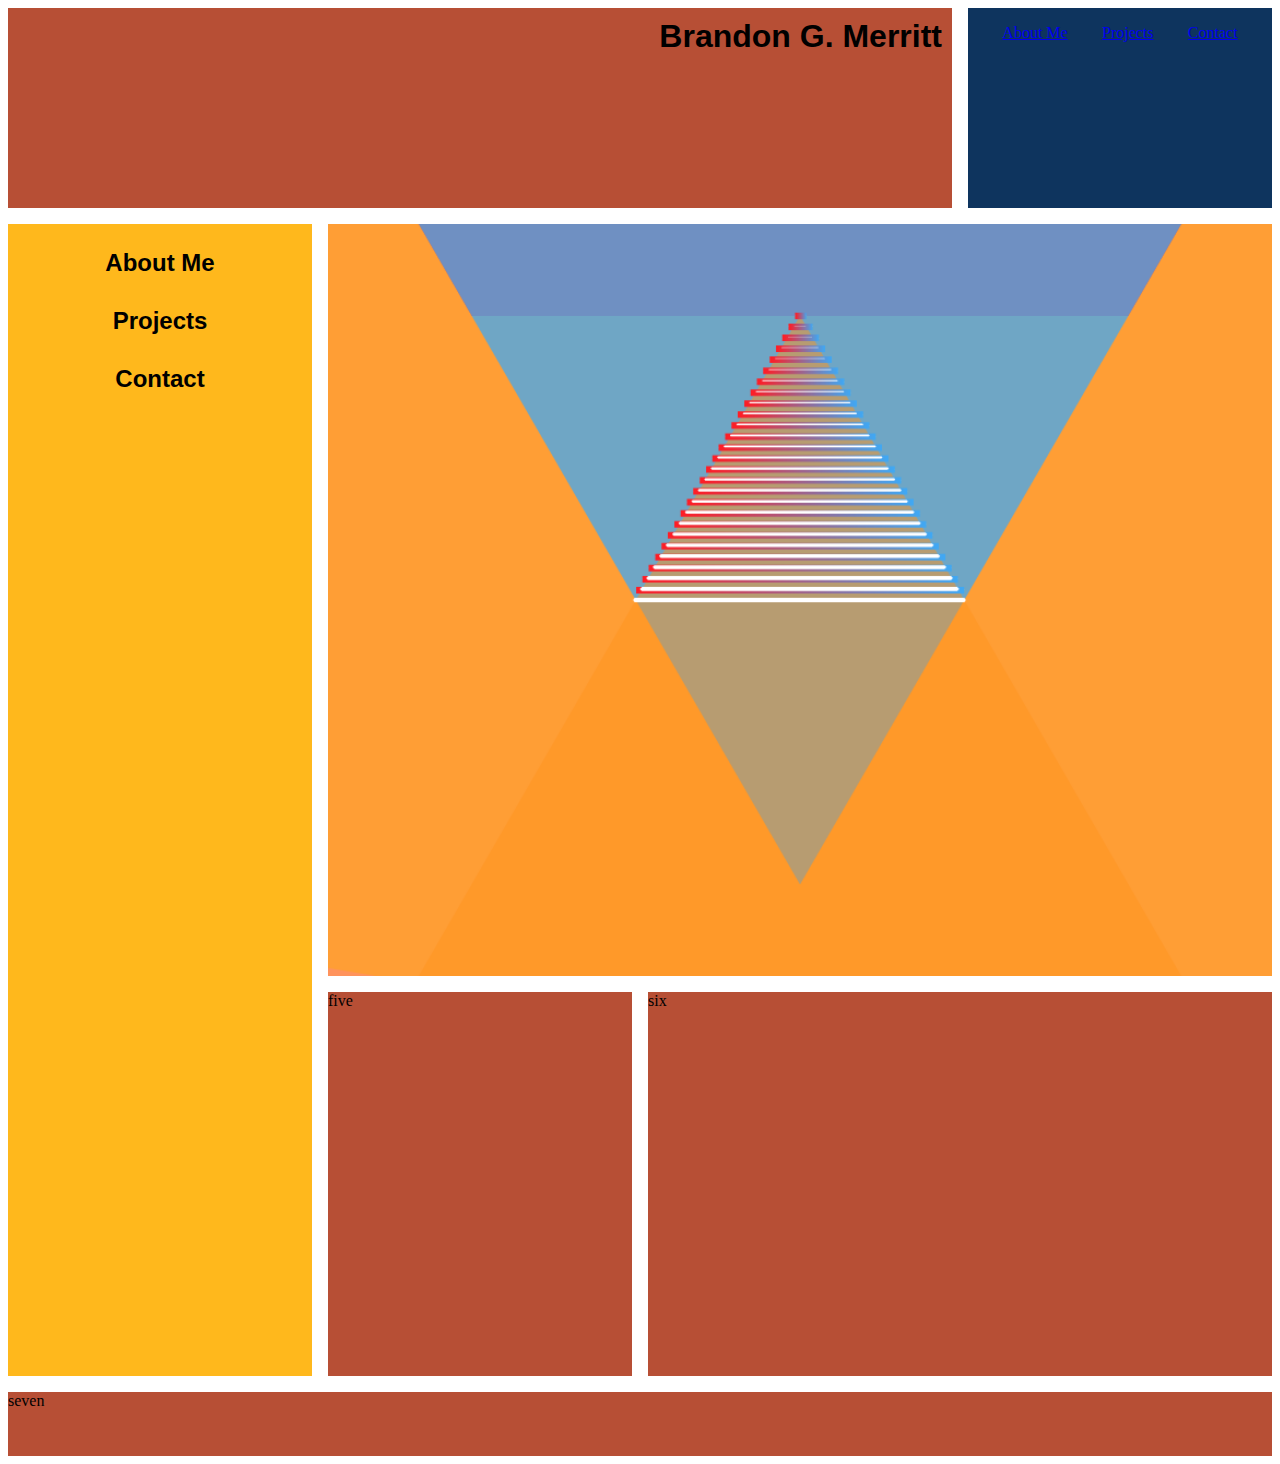
==== index copy.html @ 8b015487 "Added CSS GRID" ====
<!DOCTYPE html>
<html lang="en-us">

<head>
    <meta name="width=device-width, initial-scale=1.0">
    <meta charset="UTF-8" />
    <link rel="stylesheet" href="styles copy.css">
</head>
<body>
    <!-- A grid layout that uses 1em gaps and composes an aesthetic  -->
    <div class="wrapper">
        <div class="box1">
            <h1>Brandon G. Merritt</h1>
        </div>
        <div class="box2">
            <nav>
                <ul>
                    <!-- Links that scroll down to relative names -->
                    <li><a href="#abt">About Me</a></li>
                    <li><a href="#pro">Projects</a></li>
                    <li><a href="#con">Contact</a></li>
                </ul>
            </nav>
        </div>
        <div class="box3">
            <h2 id="abt">About Me</h2>
            <h2 id="pro">Projects</h2>
            <h2 id="con">Contact</h2>
        </div>
        <div class="box4"></div>
        <div class="box5">five</div>
        <div class="box6">six</div>
        <div class="box7">seven</div>
    </div>


</body>
<!-- 
<footer>
<h3>"The end of the line"</h3>
</footer>
 -->
---- styles copy.css ----
:root {
    --Color01:#b74f35;
    --Color02:#FFB81C;
    --Color03:#FFE767;
    --Color04:#F7F6F3;
    --Color05:#0E345E;
    --Type: helvetica, Arial, sans-serif;
}
* {
    /* background-color: var(--Color04); */
}
.wrapper {
    display:grid;
    grid-template-columns: 1fr 1fr 1fr 1fr;
    grid-template-rows: 200px;
    column-gap: 1em;
    row-gap: 1em;
}
.box1 {
    grid-column-start: 1;
    grid-column-end: 4;
    grid-row-start: 0;
    grid-row-end: 2;
    background-color: var(--Color01);
}
.box2 {
    grid-column-start: 4;
    grid-column-end: 5;
    grid-row-start: 0;
    grid-row-end: 2;
    background-color: var(--Color05);
}
.box3 {
    grid-column-start: 1;
    grid-column-end: 2;
    grid-row-start: 2;
    grid-row-end: 75;
    background-color: var(--Color02);
}
.box4 {
    grid-column-start: 2;
    grid-column-end: 5;
    grid-row-start: 2;
    grid-row-end: 50;
    background-image: url(KIDS1-03.png);
    background-size: 125%;
    background-repeat: no-repeat;
    background-position: center;
}
.box5 {
    grid-column-start: 2;
    grid-column-end: 3;
    grid-row-start: 50;
    grid-row-end: 75;
    background-color: var(--Color01);
}
.box6 {
    grid-column-start: 3;
    grid-column-end: 5;
    grid-row-start: 50;
    grid-row-end: 75;
    background-color: var(--Color01);
}
.box7 {
    grid-column-start: 1;
    grid-column-end: 5;
    grid-row-start: 75;
    grid-row-end: 80;
    background-color: var(--Color01);
}

h1 {
    font-family: var(--Type);
    background-color: var(--Color01);
    padding: 10px;
    margin: 0px;
    justify-content: center;
    text-align: right;
}
h2 {
    font-family: var(--Type);

    padding: 5px;
    text-align: center;
}
h2:hover {
    background-color: var(--Color05);
    color: var(--Color04)
}

.abt {
    color:var(--Color01);
    grid-row-start: 100;
    grid-row-end: 250;
}

ul { 
    list-style-type: none;
    display: flex;
    justify-content: space-evenly;
    padding-inline-start: 0px;
    color:whitesmoke;
    
}

#abt {
    align-content: flex-start;
    align-content:space-between;


}
#pro {

}

#con {

}
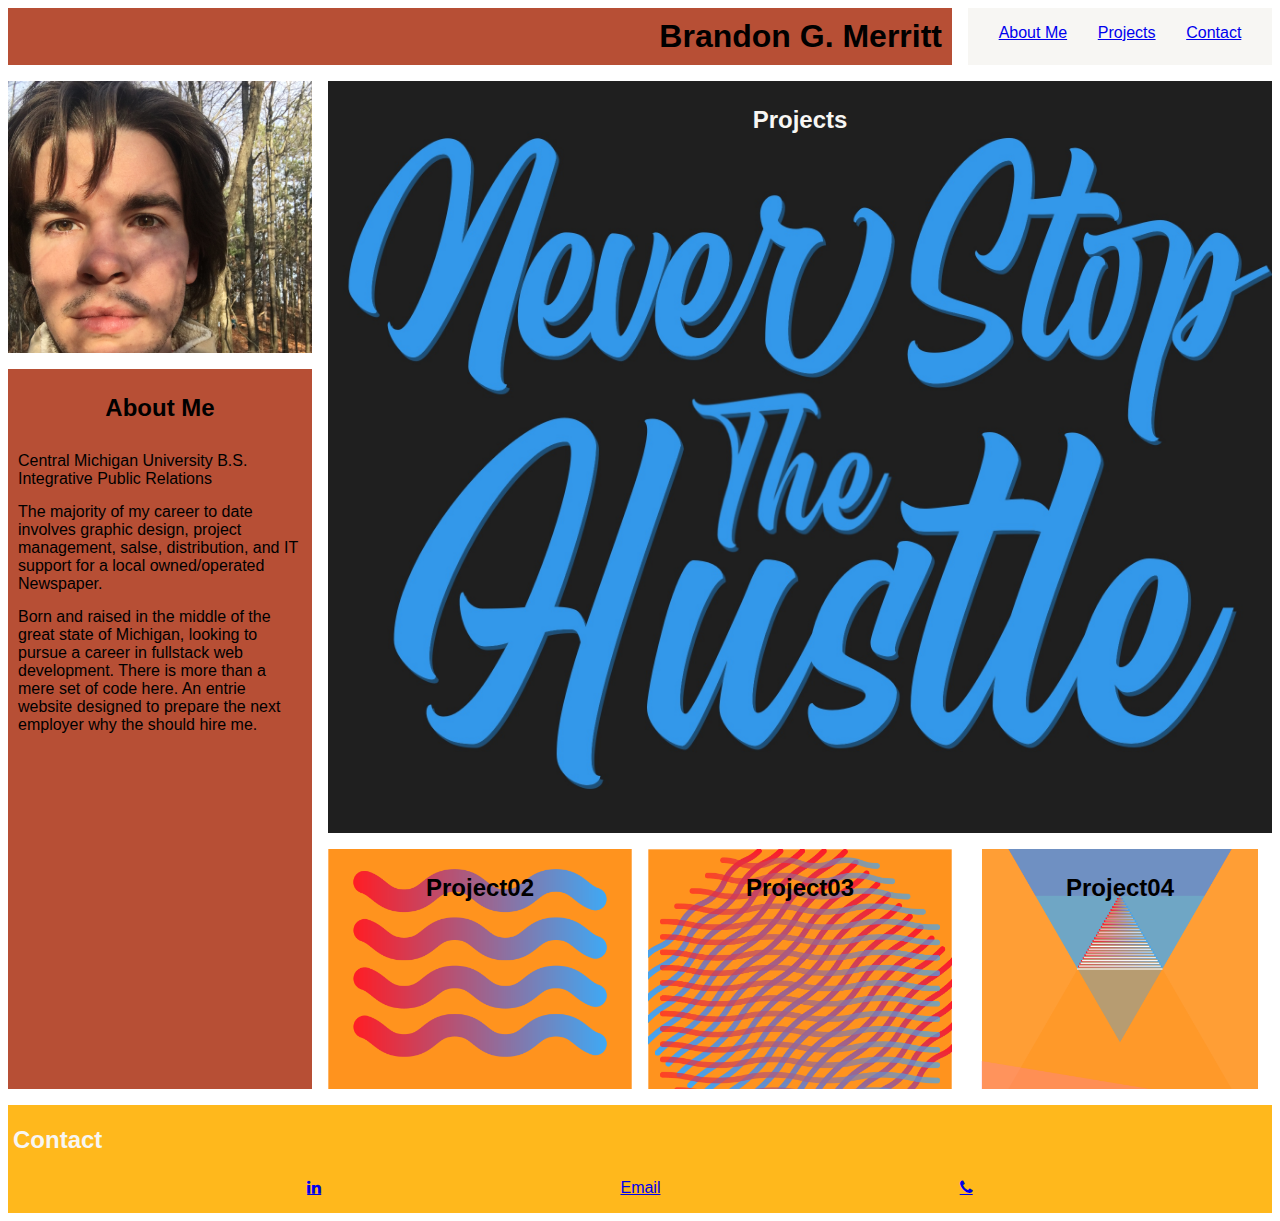
==== commit a0ee020e: "Furthered the dev of grid and contact info" ====
--- a/index copy.html
+++ b/index copy.html
@@ -5,6 +5,7 @@
     <meta name="width=device-width, initial-scale=1.0">
     <meta charset="UTF-8" />
     <link rel="stylesheet" href="styles copy.css">
+    <link rel="stylesheet" href="https://cdnjs.cloudflare.com/ajax/libs/font-awesome/4.7.0/css/font-awesome.min.css">
 </head>
 <body>
     <!-- A grid layout that uses 1em gaps and composes an aesthetic  -->
@@ -22,21 +23,33 @@
                 </ul>
             </nav>
         </div>
-        <div class="box3">
-            <h2 id="abt">About Me</h2>
+        <div class="box3"></div>
+        <div class="box4">
             <h2 id="pro">Projects</h2>
+        </div>
+        <div class="box5">
+        <h2 id="abt">About Me</h2>
+            <p>Central Michigan University B.S. Integrative Public Relations</p>
+            <p>The majority of my career to date involves graphic design, project management, salse, distribution, and IT support for a local owned/operated Newspaper.</p>
+            <p>Born and raised in the middle of the great state of Michigan, looking to pursue a career in fullstack web development. There is more than a mere set of code here. An entrie website designed to prepare the next employer why the should hire me.</p>
+        </div>
+        <div class="box6">
+            <h2>Project02</h2>
+        </div>
+        <div class="box7">
+            <h2>Project03</h2>
+        </div>
+        <div class="box8">
+            <h2>Project04</h2>
+        </div>
+        <div class="box9">
+            <!-- Contact inforamtion with direct link access -->
             <h2 id="con">Contact</h2>
+            <ul>
+                <li><a href="https://www.linkedin.com/in/brandongeorgemerritt/"class="fa fa-linkedin"></a></li>
+                <li><a href="mailto:brandongmerritt@gmail.com">Email</a></li>
+                <li><a href="tel:+9894449084" class="fa fa-phone"></a></li>
+            </ul>
         </div>
-        <div class="box4"></div>
-        <div class="box5">five</div>
-        <div class="box6">six</div>
-        <div class="box7">seven</div>
     </div>
-
-
-</body>
-<!-- 
-<footer>
-<h3>"The end of the line"</h3>
-</footer>
- -->+</body>--- a/styles copy.css
+++ b/styles copy.css
@@ -7,15 +7,22 @@
     --Type: helvetica, Arial, sans-serif;
 }
 * {
+    size:auto;
+    scroll-behavior: smooth;
+    font-style: var(--Type);
     /* background-color: var(--Color04); */
 }
+/* initialized grid sets */
 .wrapper {
     display:grid;
     grid-template-columns: 1fr 1fr 1fr 1fr;
-    grid-template-rows: 200px;
+    grid-template-rows: 100;
     column-gap: 1em;
     row-gap: 1em;
+    min-width: 1fr;
+    max-width: 4fr;
 }
+/* Name of Portfolio */
 .box1 {
     grid-column-start: 1;
     grid-column-end: 4;
@@ -23,50 +30,88 @@
     grid-row-end: 2;
     background-color: var(--Color01);
 }
+/* About Me Project Contact */
 .box2 {
     grid-column-start: 4;
     grid-column-end: 5;
     grid-row-start: 0;
     grid-row-end: 2;
-    background-color: var(--Color05);
+    background-color: var(--Color04);
+    font-family: var(--Type);
+    color:var(--Color01)
 }
+/* RECENT PHOTO */
 .box3 {
     grid-column-start: 1;
     grid-column-end: 2;
     grid-row-start: 2;
-    grid-row-end: 75;
-    background-color: var(--Color02);
+    grid-row-end: 20;
+    background-image: url(PortPic.JPG);
+    background-repeat: no-repeat;
+    background-size: 100%;
+    
 }
+/* Starter Project Placeholder */
 .box4 {
     grid-column-start: 2;
     grid-column-end: 5;
     grid-row-start: 2;
     grid-row-end: 50;
-    background-image: url(KIDS1-03.png);
-    background-size: 125%;
+    background-image: url(Never_Stop_The_Hustle\ 02.jpg);
+    background-size: 100%;
     background-repeat: no-repeat;
     background-position: center;
 }
+/* About Me Section */
 .box5 {
+    position:relative;
+    grid-column-start: 1;
+    grid-column-end: 2;
+    grid-row-start: 20;
+    grid-row-end: 66;
+    background-color: var(--Color01);
+}
+/* 6-8 are sub projects */
+.box6 {
+
     grid-column-start: 2;
     grid-column-end: 3;
     grid-row-start: 50;
-    grid-row-end: 75;
+    grid-row-end: 66;
     background-color: var(--Color01);
+    background-image: url(KIDS1-01.png);
+    background-size: 100%;
+    background-repeat: none;
+    background-position: center;
 }
-.box6 {
+.box7 {
     grid-column-start: 3;
+    grid-column-end: 4;
+    grid-row-start: 50;
+    grid-row-end: 66;
+    background-color: var(--Color01);
+    background-image: url(KIDS1-02.png);
+    background-size: 100%;
+    background-repeat: none;
+}
+.box8 {
+    grid-column-start: 4;
     grid-column-end: 5;
     grid-row-start: 50;
-    grid-row-end: 75;
+    grid-row-end: 66;
     background-color: var(--Color01);
+    background-image: url(KIDS1-03.png);
+    background-size: 100%;
+    background-repeat: none;
+    background-position: center;
 }
-.box7 {
+/* Contact Info */
+.box9 {
     grid-column-start: 1;
     grid-column-end: 5;
-    grid-row-start: 75;
-    grid-row-end: 80;
-    background-color: var(--Color01);
+    grid-row-start:66;
+    grid-row-end:67;
+    background-color: var(--Color02);
 }
 
 h1 {
@@ -79,7 +124,6 @@
 }
 h2 {
     font-family: var(--Type);
-
     padding: 5px;
     text-align: center;
 }
@@ -88,31 +132,43 @@
     color: var(--Color04)
 }
 
+p {
+    font-family: var(--Type);
+    padding: 5px;
+    margin: 5px;
+}
+
+
+ul { 
+    font-family:var(--Type);
+    list-style-type: none;
+    display: flex;
+    justify-content: space-evenly;
+    align-content: stretch;
+    padding-inline-start: 0px;
+    color:whitesmoke;
+    
+}
+
 .abt {
     color:var(--Color01);
     grid-row-start: 100;
     grid-row-end: 250;
 }
 
-ul { 
-    list-style-type: none;
-    display: flex;
-    justify-content: space-evenly;
-    padding-inline-start: 0px;
-    color:whitesmoke;
+#abt {
     
 }
-
-#abt {
-    align-content: flex-start;
-    align-content:space-between;
-
-
-}
 #pro {
-
+grid-row-start: 26;
+grid-row-end: 50;
+color: var(--Color04)
 }
 
 #con {
-
+    color: var(--Color04);
+    padding-top: 1px;
+    display:flex;
+    justify-content: flex-start;
+    align-content: center;
 }